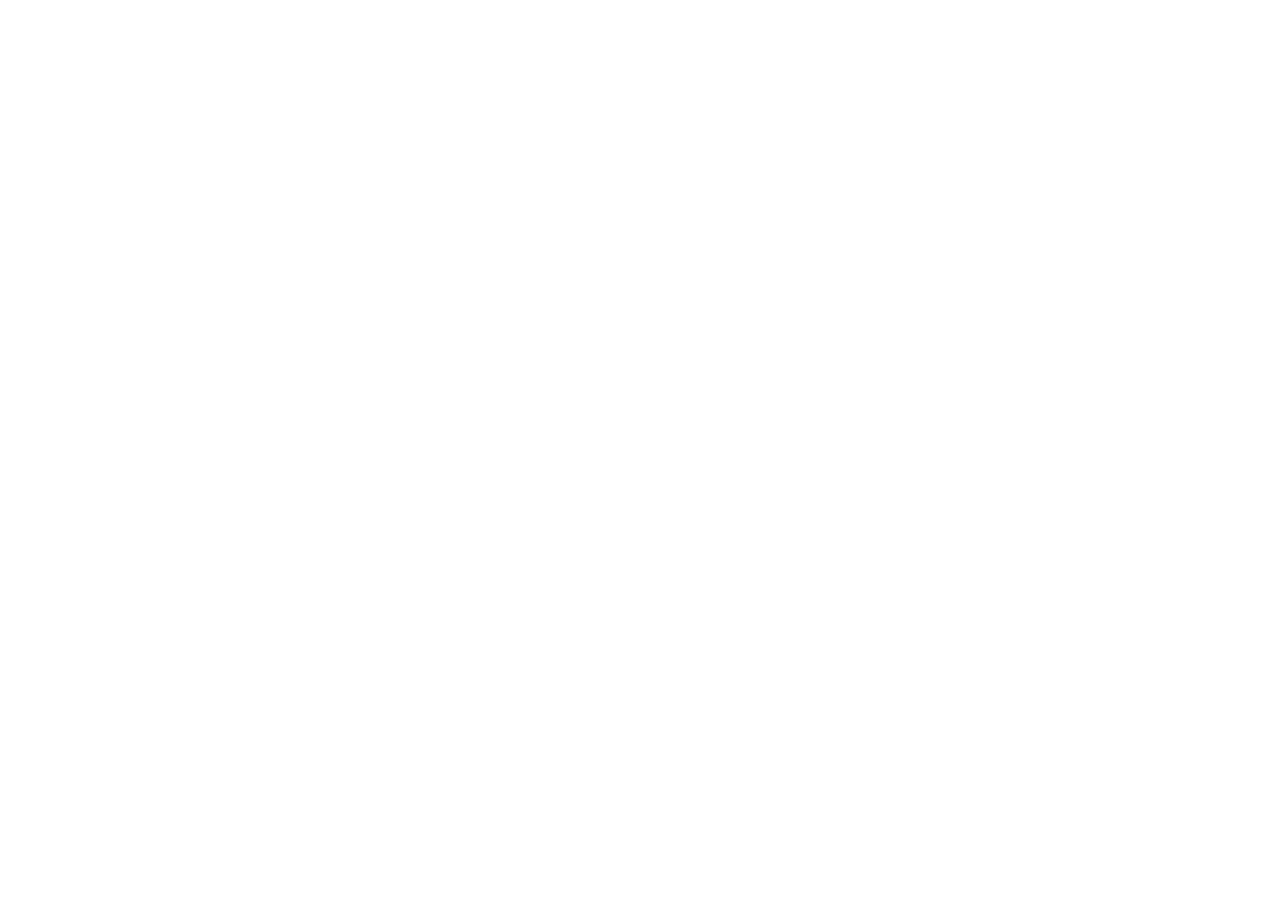
==== aboutUs.html @ 8d8c0bf9 "started home page,messed up, and decided to go to sleep" ====
<!DOCTYPE html>
<html lang="en">
<head>
    <meta charset="UTF-8">
    <meta http-equiv="X-UA-Compatible" content="IE=edge">
    <meta name="viewport" content="width=device-width, initial-scale=1.0">
    <title>Ink'd Impressions</title>
</head>
<body>
    
</body>
</html>
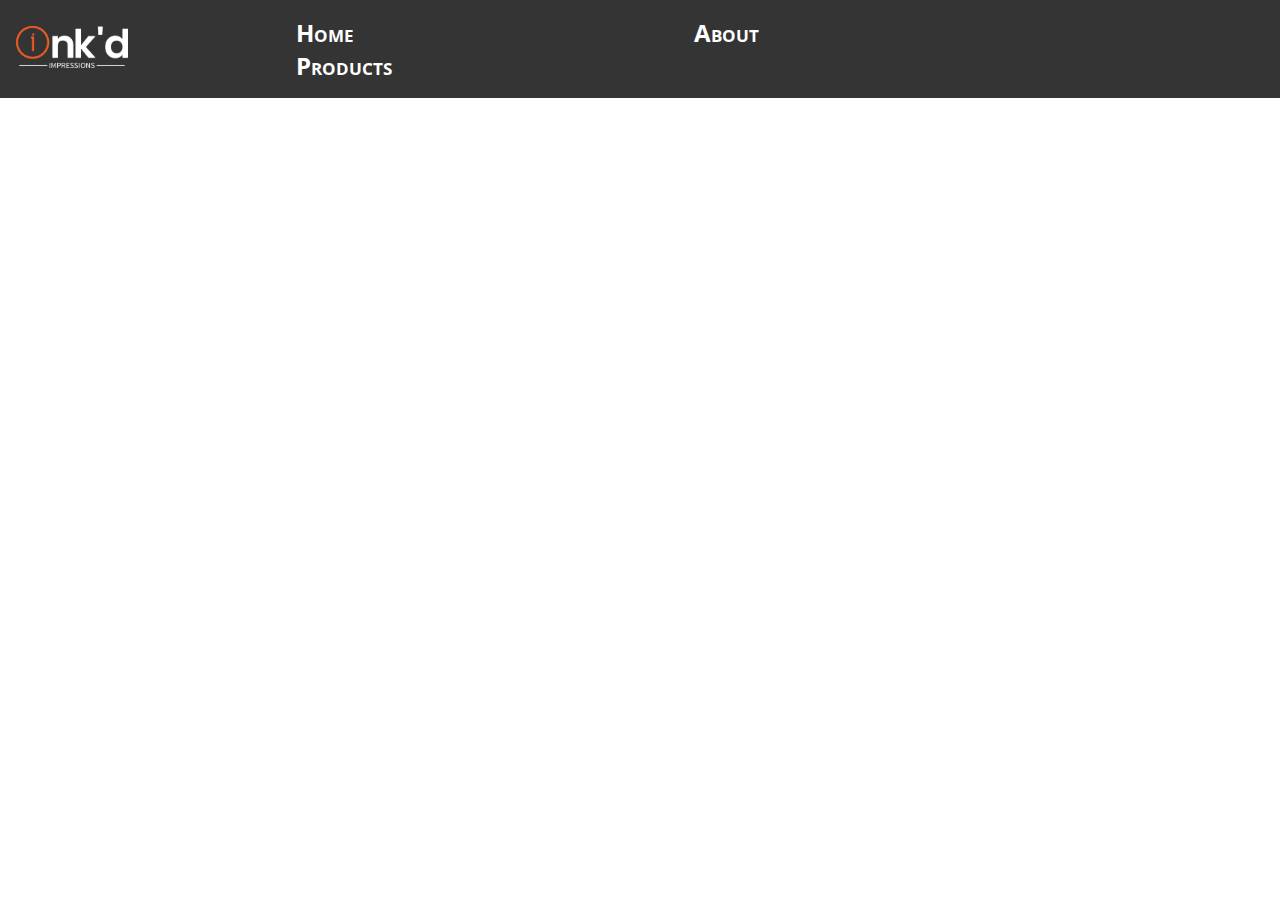
==== commit d94fe036: "finished navbar, added image gallery w/ overlays, and added break image" ====
--- a/aboutUs.html
+++ b/aboutUs.html
@@ -4,9 +4,22 @@
     <meta charset="UTF-8">
     <meta http-equiv="X-UA-Compatible" content="IE=edge">
     <meta name="viewport" content="width=device-width, initial-scale=1.0">
+    <link href="https://fonts.googleapis.com/css2?family=Open+Sans&display=swap" rel="stylesheet">
+    <link href="https://fonts.googleapis.com/css2?family=Poppins&display=swap" rel="stylesheet">
+    <link rel="stylesheet" href="styles.css">
     <title>Ink'd Impressions</title>
 </head>
 <body>
-    
+    <!--NavBar-->
+    <header>
+        <div class="logo">
+            <img class="logoImg" src="logo.png" alt="My Website Logo">
+        </div>
+        <nav>
+            <a class="links" href="index.html">Home</a>
+            <a class="links" href="aboutUs.html">About</a>
+            <a class="links" href="products.html">Products</a>
+        </nav>
+    </header>
 </body>
 </html>--- a/styles.css
+++ b/styles.css
@@ -0,0 +1,156 @@
+* {
+  margin: 0%;
+  padding: 0%;
+}
+
+/*styles for header/navbar*/
+header {
+  background-color: #343434;
+  color: white;
+  display: flex;
+  justify-content: space-between;
+  align-items: center;
+  padding: 1em;
+  position: sticky;
+  top: 0;
+  z-index: 1;
+}
+
+.logoImg {
+  height: auto;
+  width: 7em;
+}
+
+.links {
+  color: white;
+  text-decoration: none;
+  margin: 0 7em;
+  font-weight: bolder;
+  font-variant: small-caps;
+  font-size: 1.5em;
+  font-family: "Open Sans", sans-serif;
+}
+
+.links:hover {
+  color: #ec5c24;
+  text-decoration: underline;
+}
+
+/*styles for the image at the top + button on it*/
+.siteBody {
+  height: 500px;
+  overflow-x: hidden;
+  overflow-y: auto;
+  position: relative;
+}
+
+.topImg {
+  background-image: url("topImg.jpg");
+  background-repeat: no-repeat;
+  background-size: cover;
+  background-attachment: fixed;
+  position: absolute;
+  top: 0;
+  left: 0;
+  width: 100%;
+  height: 100%;
+  z-index: -1;
+}
+
+.button {
+  position: absolute;
+  top: 20em;
+  left: 10em;
+  padding: 10px 20px;
+  background-color: black;
+  border: solid #ec5c24 2px;
+  color: #ffffff;
+  text-decoration: none;
+  font-size: 16px;
+  font-family: "Open Sans", sans-serif;
+  font-weight: bold;
+  border-radius: 5px;
+  transition: transform 0.2s ease-in-out;
+}
+
+.button:hover {
+  transform: translateY(-5px);
+}
+
+/*styles for services image gallery*/
+.services {
+    background-color: black;
+    padding: 2em;
+  }
+  
+  .gallery {
+    display: flex;
+    flex-wrap: wrap;
+    justify-content: space-between;
+  }
+  
+  .row {
+    display: flex;
+    justify-content: space-between;
+    margin-bottom: 20px;
+    width: 100%;
+  }
+  
+  .serviceImgContainer {
+    position: relative;
+    width: calc(33.33% - 50px);
+    height: auto;
+    margin-right: 10px;
+    margin-bottom: 10px;
+  }
+  
+  .serviceImg {
+    width: 100%;
+    height: 100%;
+    object-fit: cover;
+    border: solid #ec5c24 2px;
+    border-radius: 5px;
+  }
+  
+  .overlay {
+    position: absolute;
+    top: 0;
+    left: 0;
+    width: 100%;
+    height: 100%;
+    background-color: rgba(236, 92, 36, 0.5);
+    display: flex;
+    justify-content: center;
+    align-items: center;
+    opacity: 0;
+    transition: opacity 0.3s ease-in-out;
+  }
+  
+  .serviceImgContainer:hover .overlay {
+    opacity: 1;
+  }
+  
+  .overlay a {
+    color: white;
+    font-size: 24px;
+    text-decoration: none;
+    transition: color 0.3s ease-in-out;
+  }
+  
+  .overlay a:hover {
+    color: #ffcc00;
+  }
+  
+  /*break image styles*/
+  .breakImg {
+    height: 10em;
+    background-color: #ffffff;
+  }
+
+  h1 {
+    color: #343434;
+    text-align: center;
+    padding-top: 1em;
+    font-size: 3em;
+    font-family: "Poppins","Helvetica Neue",Arial,sans-serif;;
+  }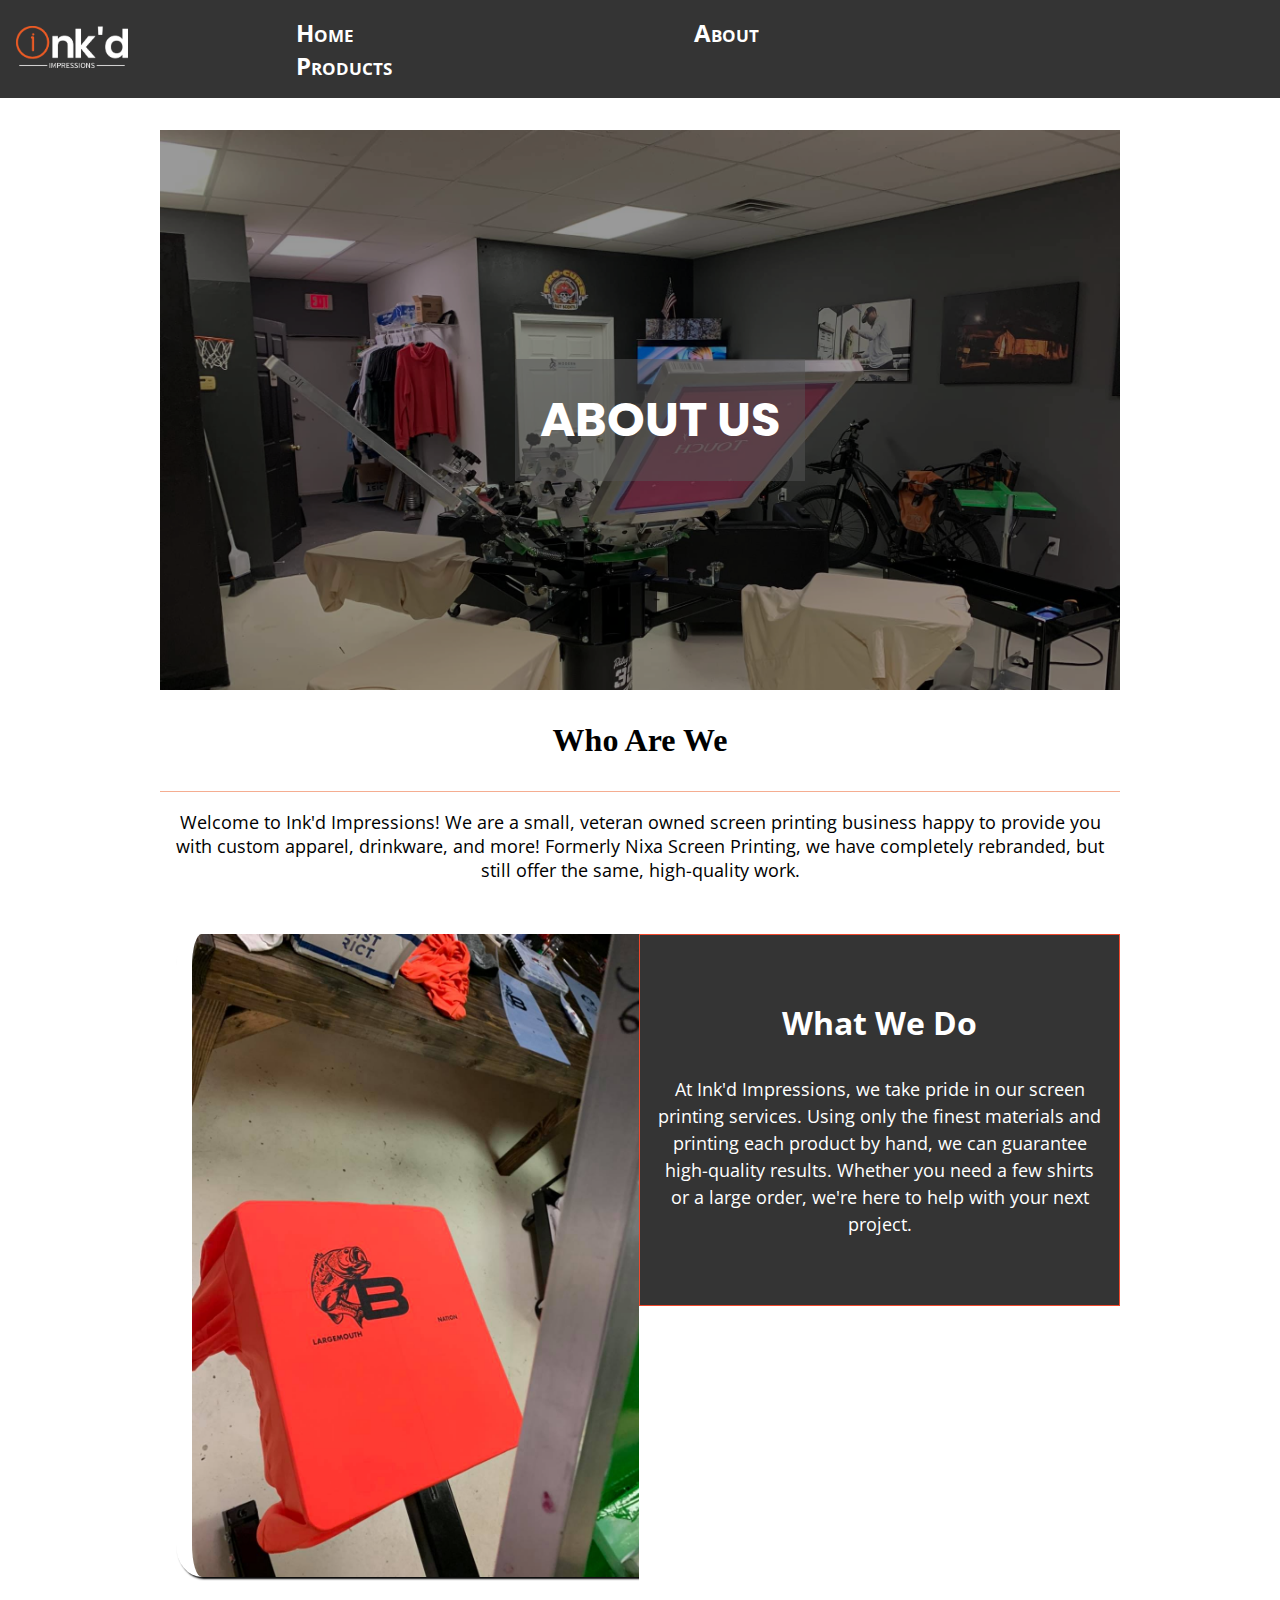
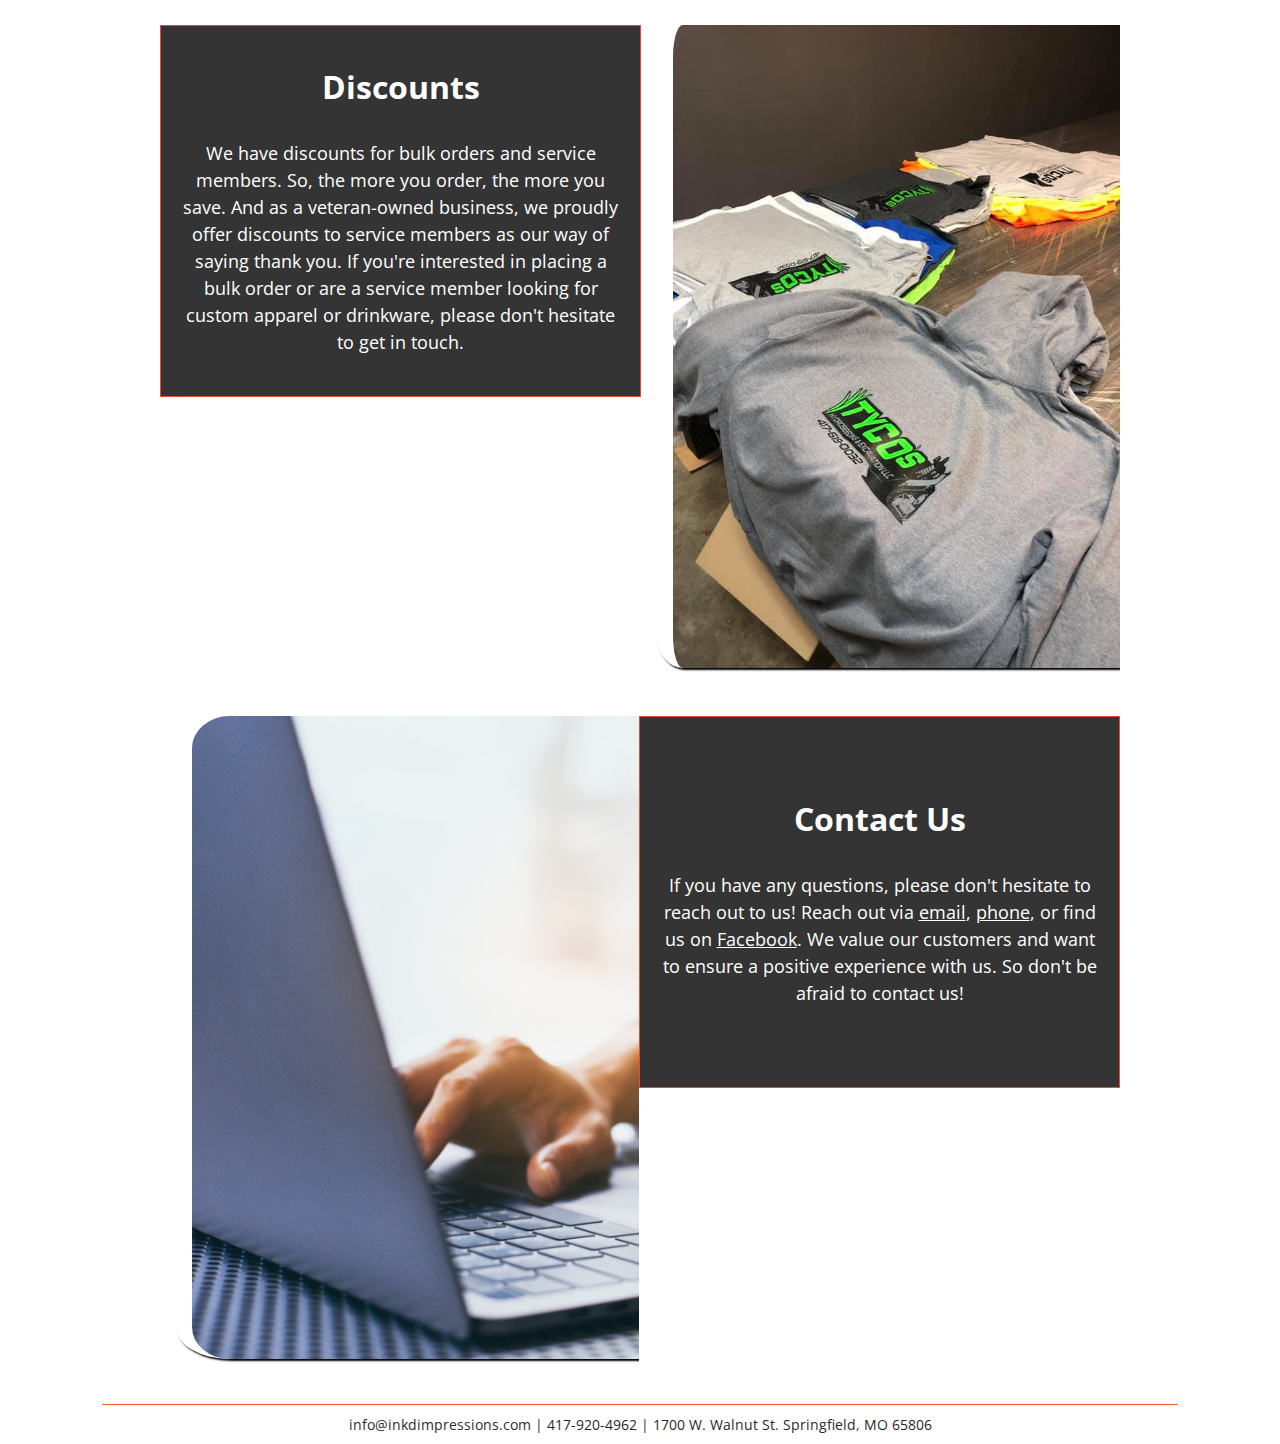
==== commit 5c89d5a9: "a little grind sesh resulted in finished footer & About page" ====
--- a/aboutUs.html
+++ b/aboutUs.html
@@ -1,19 +1,23 @@
 <!DOCTYPE html>
 <html lang="en">
+
 <head>
     <meta charset="UTF-8">
     <meta http-equiv="X-UA-Compatible" content="IE=edge">
     <meta name="viewport" content="width=device-width, initial-scale=1.0">
     <link href="https://fonts.googleapis.com/css2?family=Open+Sans&display=swap" rel="stylesheet">
     <link href="https://fonts.googleapis.com/css2?family=Poppins&display=swap" rel="stylesheet">
+    <link rel="stylesheet" href="https://use.fontawesome.com/releases/v5.15.3/css/all.css"
+        integrity="sha384-qsiKf71c/ZX9G9g8J+j0n6lPp6KwNVm+tdU6xpqVr5M5z5q3XHmPNIrjKnFzfcN6" crossorigin="anonymous">
     <link rel="stylesheet" href="styles.css">
     <title>Ink'd Impressions</title>
 </head>
+
 <body>
     <!--NavBar-->
     <header>
         <div class="logo">
-            <img class="logoImg" src="logo.png" alt="My Website Logo">
+            <img class="logoImg" src="images/logo.png" alt="Website Logo">
         </div>
         <nav>
             <a class="links" href="index.html">Home</a>
@@ -21,5 +25,66 @@
             <a class="links" href="products.html">Products</a>
         </nav>
     </header>
+
+    <!--Container for everything on "About Us" page-->
+    <div class="aboutBody">
+        <div class="aboutTopImage">
+            <div class="aboutUs">
+                <div class="aboutTxt">
+                    <h1>ABOUT US</h1>
+                </div>
+            </div>
+        </div>
+
+        <!--Top section of "About US"-->
+        <div class="whoContainer">
+            <h2 class="whoTitle">Who Are We</h2>
+            <p class="whoTxt">Welcome to Ink'd Impressions! We are a small, veteran owned screen printing business happy
+                to provide you with custom apparel, drinkware, and more! Formerly Nixa Screen Printing, we have
+                completely rebranded, but still offer the same, high-quality work.</p>
+        </div>
+
+        <!--Information section of "About Us"-->
+        <div class="infoSection">
+            <div class="infoItem">
+              <img src="images/info1.jpg" alt="image-description">
+            </div>
+            <div class="infoTxt">
+              <h2>What We Do</h2>
+              <p>At Ink'd Impressions, we take pride in our screen printing services. Using only the finest materials and printing each product by hand, we can guarantee high-quality results. Whether you need a few shirts or a large order, we're here to help with your next project.</p>
+            </div>
+          </div>
+          
+          <div class="infoSection">
+            <div class="infoTxt">
+              <h2>Discounts</h2>
+              <p>We have discounts for bulk orders and service members. So, the more you order, the more you save. And as a veteran-owned business, we proudly offer discounts to service members as our way of saying thank you. If you're interested in placing a bulk order or are a service member looking for custom apparel or drinkware, please don't hesitate to get in touch.</p>
+            </div>
+            <div class="infoItem">
+              <img src="images/info2.jpg" alt="image-description">
+            </div>
+          </div>
+
+          <div class="infoSection">
+            <div class="infoItem">
+              <img src="images/info3.jpg" alt="image-description">
+            </div>
+            <div class="infoTxt">
+              <h2>Contact Us</h2>
+              <p>If you have any questions, please don't hesitate to reach out to us! Reach out via <a href="mailto:info@inkdimpressions.com" class="contactLink">email</a>, <a href="tel:417-920-4962" class="contactLink">phone</a>, or find us on <a href="https://www.facebook.com/nixascreenprinting/photos/?ref=page_internal" target="_blank" class="contactLink">Facebook</a>. We value our customers and want to ensure a positive experience with us. So don't be afraid to contact us!</p>
+            </div>
+          </div>
+          
+          
+          
+
+    </div> <!--End of aboutBody-->
+
+    <!--Footer-->
+    <footer>
+        <p class="footText"><a class="footLink" href="mailto:info@inkdimpressions.com">info@inkdimpressions.com</a> | <a
+                class="footLink" href="tel:417-920-4962">417-920-4962</a> | 1700 W. Walnut St. Springfield, MO 65806</p>
+    </footer>
 </body>
+
 </html>--- a/styles.css
+++ b/styles.css
@@ -1,3 +1,4 @@
+/*Home + Nav & Footer*/
 * {
   margin: 0%;
   padding: 0%;
@@ -45,7 +46,7 @@
 }
 
 .topImg {
-  background-image: url("topImg.jpg");
+  background-image: url("images/topImg.jpg");
   background-repeat: no-repeat;
   background-size: cover;
   background-attachment: fixed;
@@ -57,6 +58,7 @@
   z-index: -1;
 }
 
+/*button movement via w3Schools*/
 .button {
   position: absolute;
   top: 20em;
@@ -79,78 +81,290 @@
 
 /*styles for services image gallery*/
 .services {
-    background-color: black;
-    padding: 2em;
-  }
+  background-color: black;
+  padding: 2em;
+}
+
+.gallery {
+  display: flex;
+  flex-wrap: wrap;
+  justify-content: space-between;
+}
+
+.row {
+  display: flex;
+  justify-content: space-between;
+  margin-bottom: 20px;
+  width: 100%;
+}
+
+.serviceImgContainer {
+  position: relative;
+  width: calc(33.33% - 5%);
+  height: auto;
+  margin-right: 10px;
+  margin-bottom: 10px;
+}
+
+.serviceImg {
+  width: 100%;
+  height: 100%;
+  object-fit: cover;
+  border: solid #ec5c24 2px;
+  border-radius: 5px;
+}
+
+/*overlay styles via w3schools*/
+.overlay {
+  position: absolute;
+  top: 0;
+  left: 0;
+  width: 100%;
+  height: 100%;
+  background-color: rgba(236, 92, 36, 0.5);
+  display: flex;
+  justify-content: center;
+  align-items: center;
+  opacity: 0;
+  transition: opacity 0.3s ease-in-out;
+}
+
+.serviceImgContainer:hover .overlay {
+  opacity: 1;
+}
+
+.overlay a {
+  color: white;
+  font-size: 24px;
+  font-family: "Open Sans", sans-serif;
+  text-decoration: none;
+  transition: color 0.3s ease-in-out;
+}
+
+.overlay a:hover {
+  color: #ffcc00;
+}
+
+/*break image styles*/
+.breakImg {
+  height: 10em;
+  background-color: #ffffff;
+}
+
+h1 {
+  color: #343434;
+  text-align: center;
+  padding-top: 1em;
+  font-size: 3em;
+  font-family: "Poppins", "Helvetica Neue", Arial, sans-serif;
+}
+
+/*styles for veteran owned break image*/
+.vetOwned {
+  background-image: url("images/vetOwned.jpg");
+  background-repeat: no-repeat;
+  background-size: cover;
+  position: relative;
+  top: 0;
+  left: 0;
+  width: 100%;
+  height: 100%;
+}
+
+.vetTxt {
+  position: absolute;
+  top: 0;
+  left: 0;
+  width: 100%;
+  height: 100%;
+  display: flex;
+  flex-direction: column;
+  justify-content: center;
+  align-items: center;
+  background-color: rgba(0, 0, 0, 0.5);
+  color: #ffffff;
+  text-align: center;
+  padding: 20px;
+}
+
+.vetTxt h1 {
+  font-size: 48px;
+  margin-bottom: 20px;
+  color: #ffffff;
+}
+
+.veteranBreakImage {
+  height: 30em;
+  overflow-x: hidden;
+  overflow-y: hidden;
+  position: relative;
+}
+
+/*button movement via w3Schools*/
+.vetButton {
+  position: absolute;
+  top: 20em;
+  right: 10em;
+  padding: 10px 20px;
+  background-color: #343434;
+  border: solid #f0482c 2px;
+  color: #ffffff;
+  text-decoration: none;
+  font-size: 16px;
+  font-family: "Open Sans", sans-serif;
+  font-weight: bold;
+  border-radius: 5px;
+  transition: transform 0.2s ease-in-out;
+}
+
+.vetButton:hover {
+  transform: translateY(-5px);
+}
+
+/*Footer styles*/
+footer {
+  border-top: solid #ec5c24 1px;
+  margin-right: 8%;
+  margin-left: 8%;
+  margin-top: 1%;
+  font-size: 20px;
+  text-align: center;
+  padding-top: 10px;
+  padding-bottom: 10px;
+  color: black;
+}
+
+.footLink {
+  color: black;
+  text-decoration: none;
+}
+
+.footLink:hover {
+  text-decoration: underline;
+}
+
+.footText {
+  opacity: 85%;
+  font-size: 0.7em;
+  font-family: "Open Sans", sans-serif;
+}
+
+/*About Us Section*/
+.aboutBody {
+  margin: 2em 10em 0 10em;
+}
+
+.aboutUs {
+  background-image: url("images/about.jpg");
+  background-repeat: no-repeat;
+  background-size: cover;
+  position: relative;
+  top: 0;
+  left: 0;
+  width: 100%;
+  height: 100%;
+}
+
+.aboutTxt {
+  position: absolute;
+  top: 0;
+  left: 0;
+  width: 100%;
+  height: 100%;
+  display: flex;
+  flex-direction: column;
+  justify-content: center;
+  align-items: center;
+  background-color: rgba(0, 0, 0, 0.4);
+  color: #ffffff;
+  text-align: center;
+  padding: 20px;
+}
+
+.aboutTxt h1 {
+  font-size: 48px;
+  margin-bottom: 20px;
+  color: #ffffff;
+  padding-top: 0%;
+  padding: 25px;
+  background-color: rgba(86, 85, 85, 0.5);
   
-  .gallery {
-    display: flex;
-    flex-wrap: wrap;
-    justify-content: space-between;
-  }
-  
-  .row {
-    display: flex;
-    justify-content: space-between;
-    margin-bottom: 20px;
-    width: 100%;
-  }
-  
-  .serviceImgContainer {
-    position: relative;
-    width: calc(33.33% - 50px);
-    height: auto;
-    margin-right: 10px;
-    margin-bottom: 10px;
-  }
-  
-  .serviceImg {
-    width: 100%;
-    height: 100%;
-    object-fit: cover;
-    border: solid #ec5c24 2px;
-    border-radius: 5px;
-  }
-  
-  .overlay {
-    position: absolute;
-    top: 0;
-    left: 0;
-    width: 100%;
-    height: 100%;
-    background-color: rgba(236, 92, 36, 0.5);
-    display: flex;
-    justify-content: center;
-    align-items: center;
-    opacity: 0;
-    transition: opacity 0.3s ease-in-out;
-  }
-  
-  .serviceImgContainer:hover .overlay {
-    opacity: 1;
-  }
-  
-  .overlay a {
-    color: white;
-    font-size: 24px;
-    text-decoration: none;
-    transition: color 0.3s ease-in-out;
-  }
-  
-  .overlay a:hover {
-    color: #ffcc00;
-  }
-  
-  /*break image styles*/
-  .breakImg {
-    height: 10em;
-    background-color: #ffffff;
-  }
-
-  h1 {
-    color: #343434;
-    text-align: center;
-    padding-top: 1em;
-    font-size: 3em;
-    font-family: "Poppins","Helvetica Neue",Arial,sans-serif;;
-  }+}
+
+.aboutTopImage {
+  height: 35em;
+  overflow-x: hidden;
+  overflow-y: hidden;
+  position: relative;
+}
+
+.whoTitle {
+  border-bottom: solid rgba(236, 92, 36, 0.5) 1px;
+  text-align: center;
+  font-size: 2em;
+  padding: 1em 0 1em 0;
+}
+
+.whoTxt {
+  padding-top: 1em;
+  padding-bottom: 2em;
+  font-size: large;
+  font-family: "Open Sans", sans-serif;
+  text-align: center;
+}
+
+/*Styles for alternating images + text (w3schools helped a lot in this section)*/
+.infoSection {
+  display: flex;
+  flex-direction: row;
+  width: 100%;
+  height: 75vh;
+  padding-bottom: 1em;
+}
+
+.infoItem {
+  width: 50%;
+  height: auto;
+  overflow: hidden;
+  padding: 1em;
+}
+
+.infoItem img {
+  height: 100%;
+  object-fit: cover;
+  padding: 0 1em 0 1em;
+  border-radius: 5%;
+  box-shadow: 2px 2px 2px black;
+}
+
+.infoTxt {
+  width: 50%;
+  height: 50%;
+  display: flex;
+  flex-direction: column;
+  justify-content: center;
+  padding: 1em;
+  font-family: "Open Sans", sans-serif;
+  text-align: center;
+  border: solid #f0482c 1px;
+  margin-top:1em;
+  background-color: #343434;
+}
+
+.infoTxt h2 {
+  font-size: 2em;
+  margin-bottom: 1em;
+  color: #ffffff;
+}
+
+.infoTxt p {
+  font-size: large;
+  line-height: 1.5;
+  color: #ffffff;
+}
+
+.contactLink {
+  color: white;
+}
+
+/*Products Page Styles*/
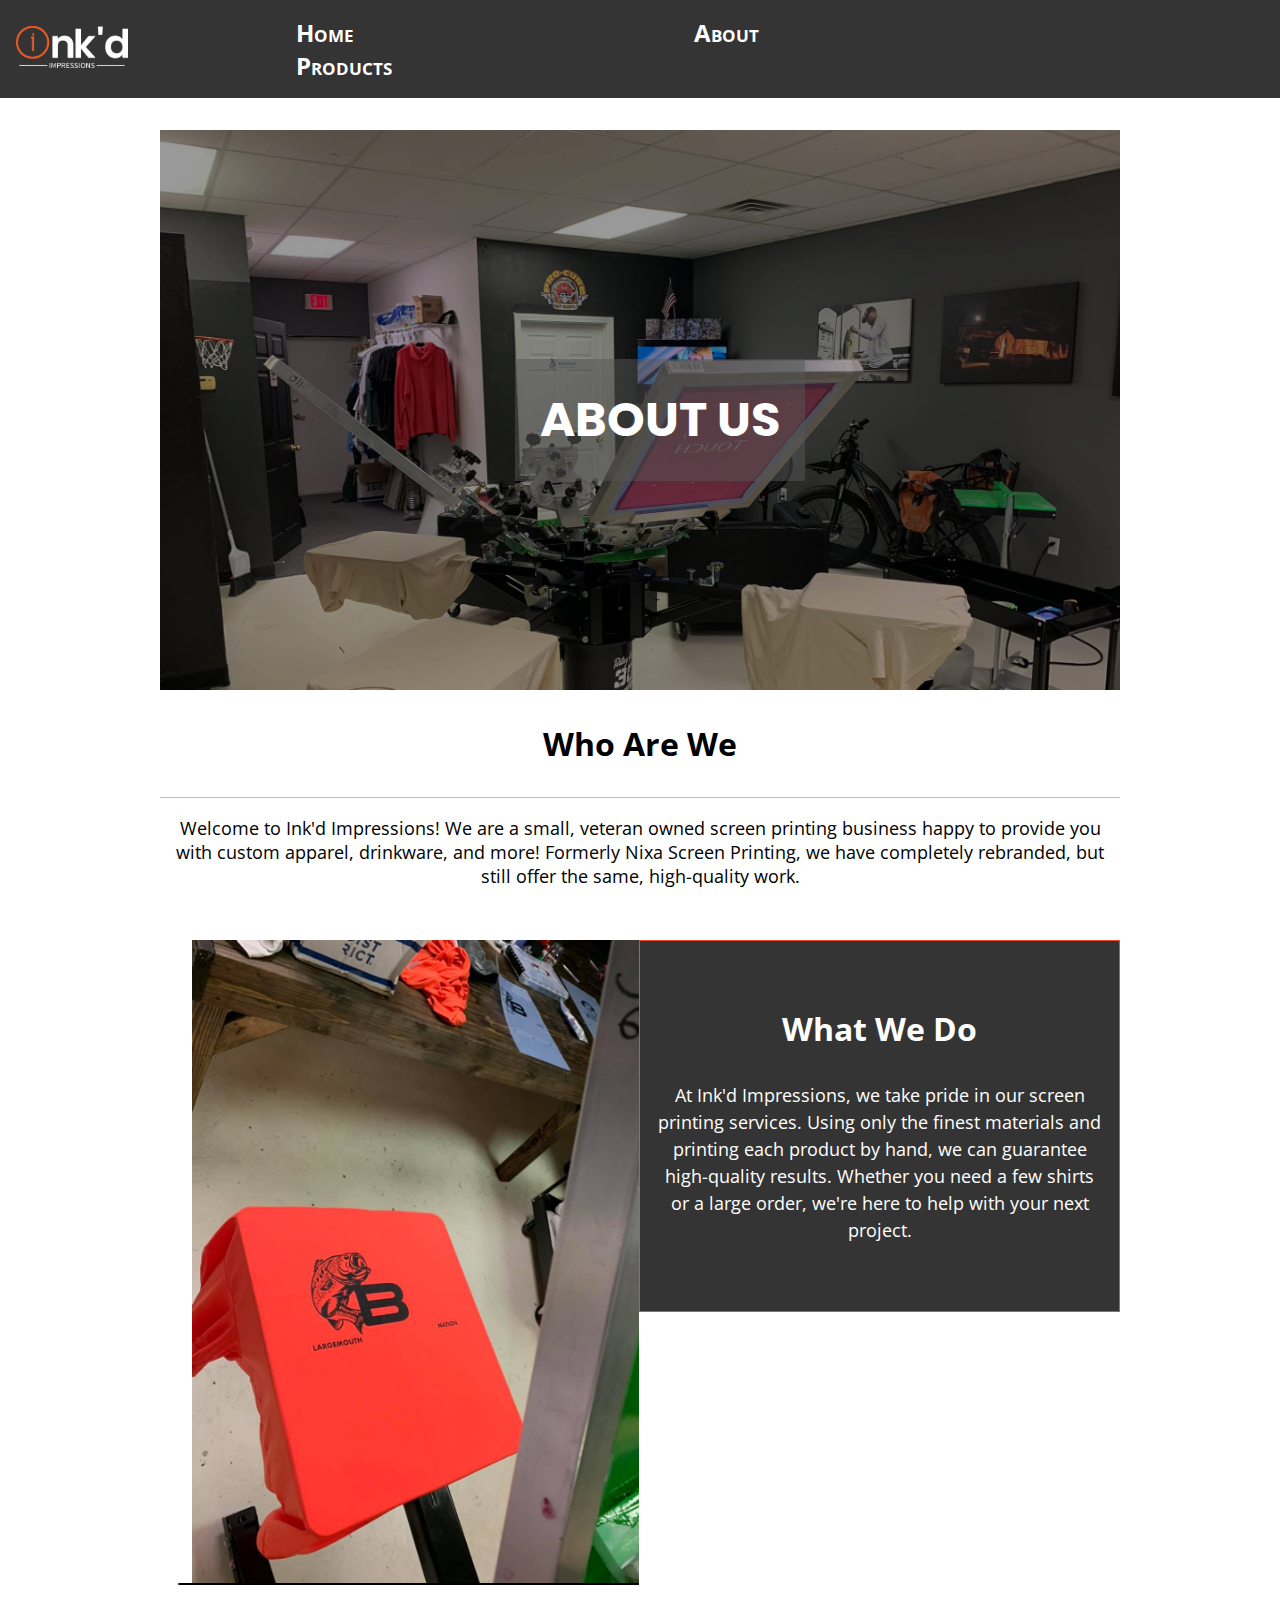
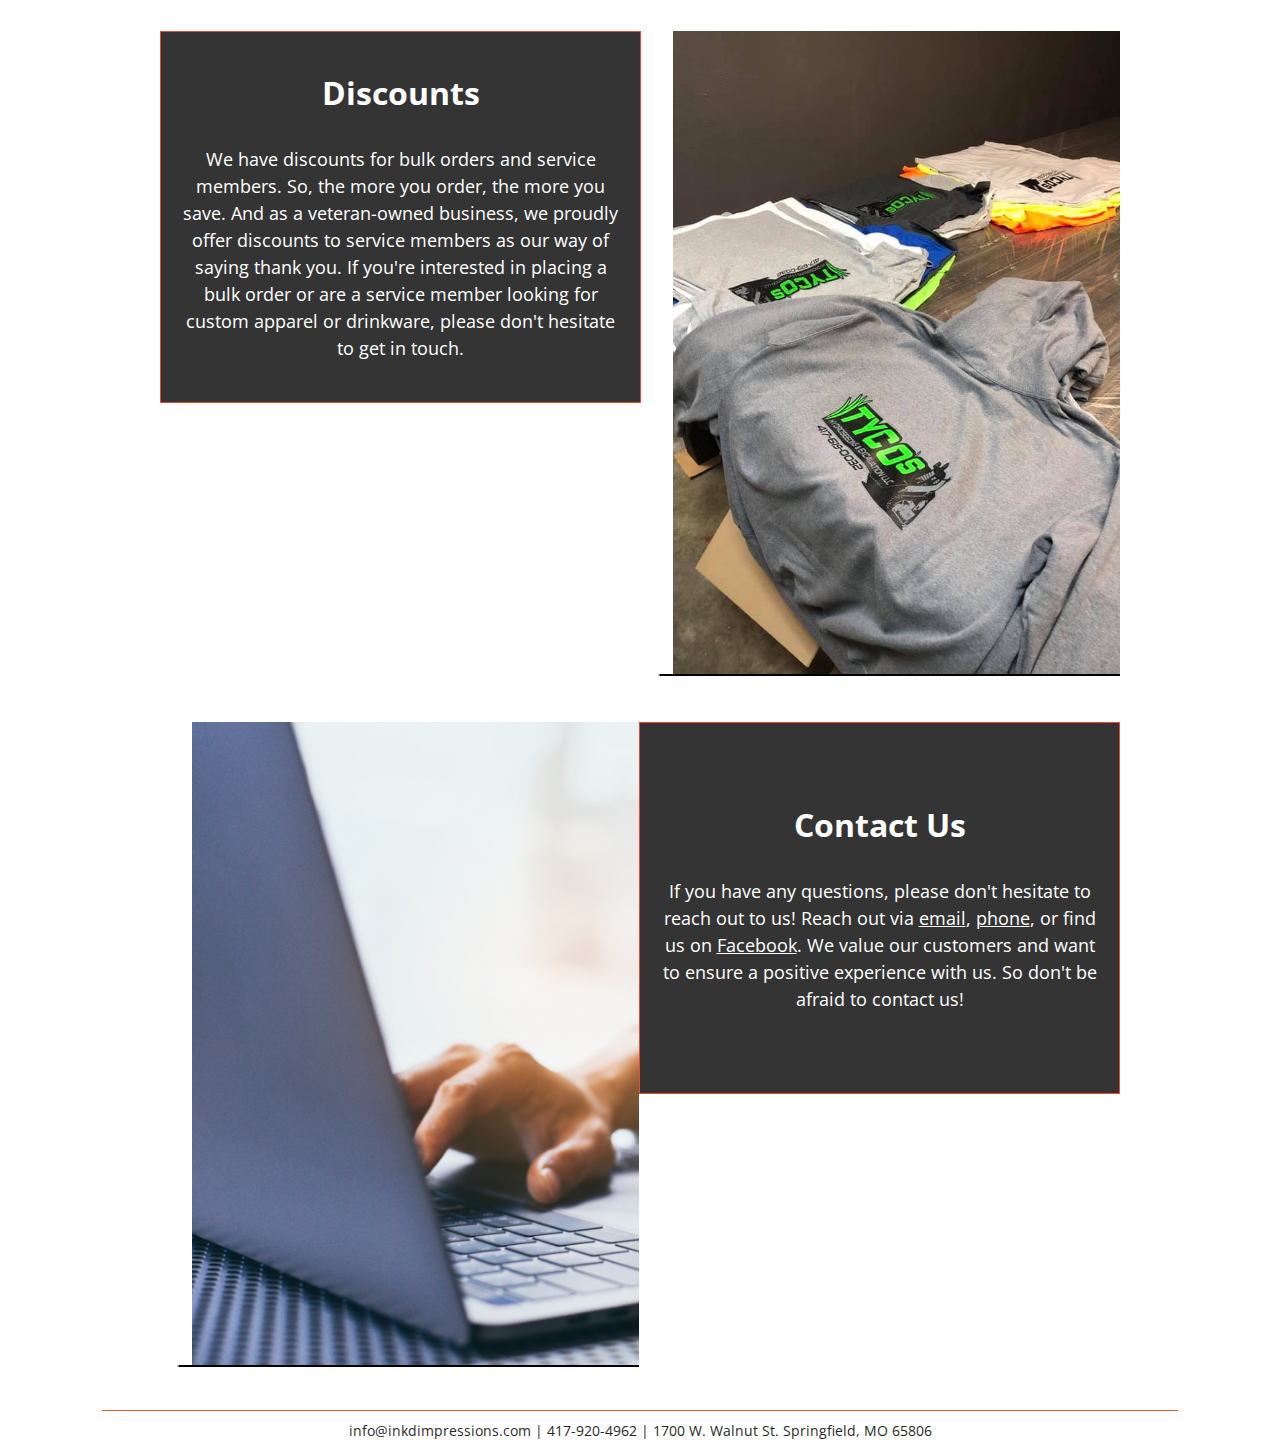
==== commit 53c9c639: "completed all but a few media queries... maybe" ====
--- a/aboutUs.html
+++ b/aboutUs.html
@@ -28,18 +28,18 @@
 
     <!--Container for everything on "About Us" page-->
     <div class="aboutBody">
-        <div class="aboutTopImage">
+        <div class="topImage">
             <div class="aboutUs">
-                <div class="aboutTxt">
-                    <h1>ABOUT US</h1>
-                </div>
             </div>
+            <div class="topTxt">
+              <h1>ABOUT US</h1>
+          </div>
         </div>
 
         <!--Top section of "About US"-->
         <div class="whoContainer">
-            <h2 class="whoTitle">Who Are We</h2>
-            <p class="whoTxt">Welcome to Ink'd Impressions! We are a small, veteran owned screen printing business happy
+            <h2 class="miniTitle">Who Are We</h2>
+            <p class="subTxt">Welcome to Ink'd Impressions! We are a small, veteran owned screen printing business happy
                 to provide you with custom apparel, drinkware, and more! Formerly Nixa Screen Printing, we have
                 completely rebranded, but still offer the same, high-quality work.</p>
         </div>
@@ -47,7 +47,7 @@
         <!--Information section of "About Us"-->
         <div class="infoSection">
             <div class="infoItem">
-              <img src="images/info1.jpg" alt="image-description">
+              <img src="images/info1.jpg" alt="shirt design">
             </div>
             <div class="infoTxt">
               <h2>What We Do</h2>
@@ -61,13 +61,13 @@
               <p>We have discounts for bulk orders and service members. So, the more you order, the more you save. And as a veteran-owned business, we proudly offer discounts to service members as our way of saying thank you. If you're interested in placing a bulk order or are a service member looking for custom apparel or drinkware, please don't hesitate to get in touch.</p>
             </div>
             <div class="infoItem">
-              <img src="images/info2.jpg" alt="image-description">
+              <img src="images/info2.jpg" alt="hoodies">
             </div>
           </div>
 
           <div class="infoSection">
             <div class="infoItem">
-              <img src="images/info3.jpg" alt="image-description">
+              <img src="images/info3.jpg" alt="phone">
             </div>
             <div class="infoTxt">
               <h2>Contact Us</h2>
--- a/styles.css
+++ b/styles.css
@@ -265,7 +265,7 @@
   height: 100%;
 }
 
-.aboutTxt {
+.topTxt {
   position: absolute;
   top: 0;
   left: 0;
@@ -281,31 +281,38 @@
   padding: 20px;
 }
 
-.aboutTxt h1 {
+.topTxt h1 {
   font-size: 48px;
   margin-bottom: 20px;
   color: #ffffff;
   padding-top: 0%;
   padding: 25px;
   background-color: rgba(86, 85, 85, 0.5);
-  
-}
-
-.aboutTopImage {
+}
+
+.topImage {
   height: 35em;
   overflow-x: hidden;
   overflow-y: hidden;
   position: relative;
 }
 
-.whoTitle {
+.miniTitle {
   border-bottom: solid rgba(236, 92, 36, 0.5) 1px;
   text-align: center;
   font-size: 2em;
   padding: 1em 0 1em 0;
-}
-
-.whoTxt {
+  font-family: "Open Sans", sans-serif;
+}
+
+.subTitle {
+  text-align: center;
+  font-size: 1.5em;
+  padding: 1em 0 1em 0;
+  font-family: "Open Sans", sans-serif;
+}
+
+.subTxt {
   padding-top: 1em;
   padding-bottom: 2em;
   font-size: large;
@@ -333,8 +340,7 @@
   height: 100%;
   object-fit: cover;
   padding: 0 1em 0 1em;
-  border-radius: 5%;
-  box-shadow: 2px 2px 2px black;
+  box-shadow: 1px 1px 1px 0.5px black;
 }
 
 .infoTxt {
@@ -347,7 +353,7 @@
   font-family: "Open Sans", sans-serif;
   text-align: center;
   border: solid #f0482c 1px;
-  margin-top:1em;
+  margin-top: 1em;
   background-color: #343434;
 }
 
@@ -367,4 +373,142 @@
   color: white;
 }
 
+.contactLink:hover {
+  color: #ec5c24;
+}
+
 /*Products Page Styles*/
+.prodBody {
+  margin: 2em 10em 0 10em;
+}
+
+.products {
+  background-image: url("images/prodTop.jpg");
+  background-repeat: no-repeat;
+  background-size: cover;
+  position: relative;
+  top: 0;
+  left: 0;
+  width: 100%;
+  height: 100%;
+}
+
+/*Image gallery via w3scools (I love grids!!)*/
+.pastGallery {
+  display: grid;
+  grid-template-columns: repeat(3, 1fr);
+  grid-gap: 10px;
+  padding-top: 5em;
+  padding-bottom: 2em;
+}
+
+.pastGallery img {
+  width: 100%;
+  height: auto;
+  border-radius: 2px;
+  box-shadow: 1px 1px 2px 1px black;
+}
+
+.contactLink2 {
+  color: #ec5c24;
+}
+
+.contactLink2:hover {
+  color: #343434;
+}
+
+/*Media Queries :(*/
+
+@media (max-width: 480px) {/* Media query for mobile devices */
+  
+  body{
+    overflow-x: hidden;
+  }
+
+  .links {
+    margin: auto;
+    text-decoration: underline;
+    padding: 1em;
+    font-size: 1em;
+  }
+
+  .footLink {
+    text-decoration: underline;
+  }
+  /*queries for home page*/
+  .vetTxt {
+    display:none;
+  }
+
+  .breakImg h1 {
+    display:none;
+  }
+
+  .overlay a{
+    font-size: 12px;
+  }
+
+  /*Queries for about page (some products page)*/
+  .aboutBody {
+    margin: auto;
+  }
+
+  .aboutUs {
+    display: none;
+  }
+
+  .topTxt {
+    display: block;
+    background-color: rgba(0, 0, 0, 0.00001);
+  }
+
+  .topImage{
+    height: 10em;
+  }
+
+  .infoItem img{
+    display: none;
+  }
+
+  .infoTxt {
+    padding: 5em;
+  }
+
+  .infoTxt h2 {
+    font-size: large;
+  }
+
+  .infoTxt p{
+    font-size: small;
+  }
+
+  .infoSection {
+    display: block;
+    margin-left: 2em;
+  }
+
+  /*Queries for products page*/
+  .prodBody {
+    margin: auto;
+  }
+
+  .products {
+    display: none;
+  }
+
+  .pastGallery {
+    display: block;
+  }
+
+  .odd {
+    display:none;
+  }
+
+  .miniTitle .subtitle {
+    font-size: 1em;
+  }
+
+  .subTxt {
+    font-size: small;
+  }
+}